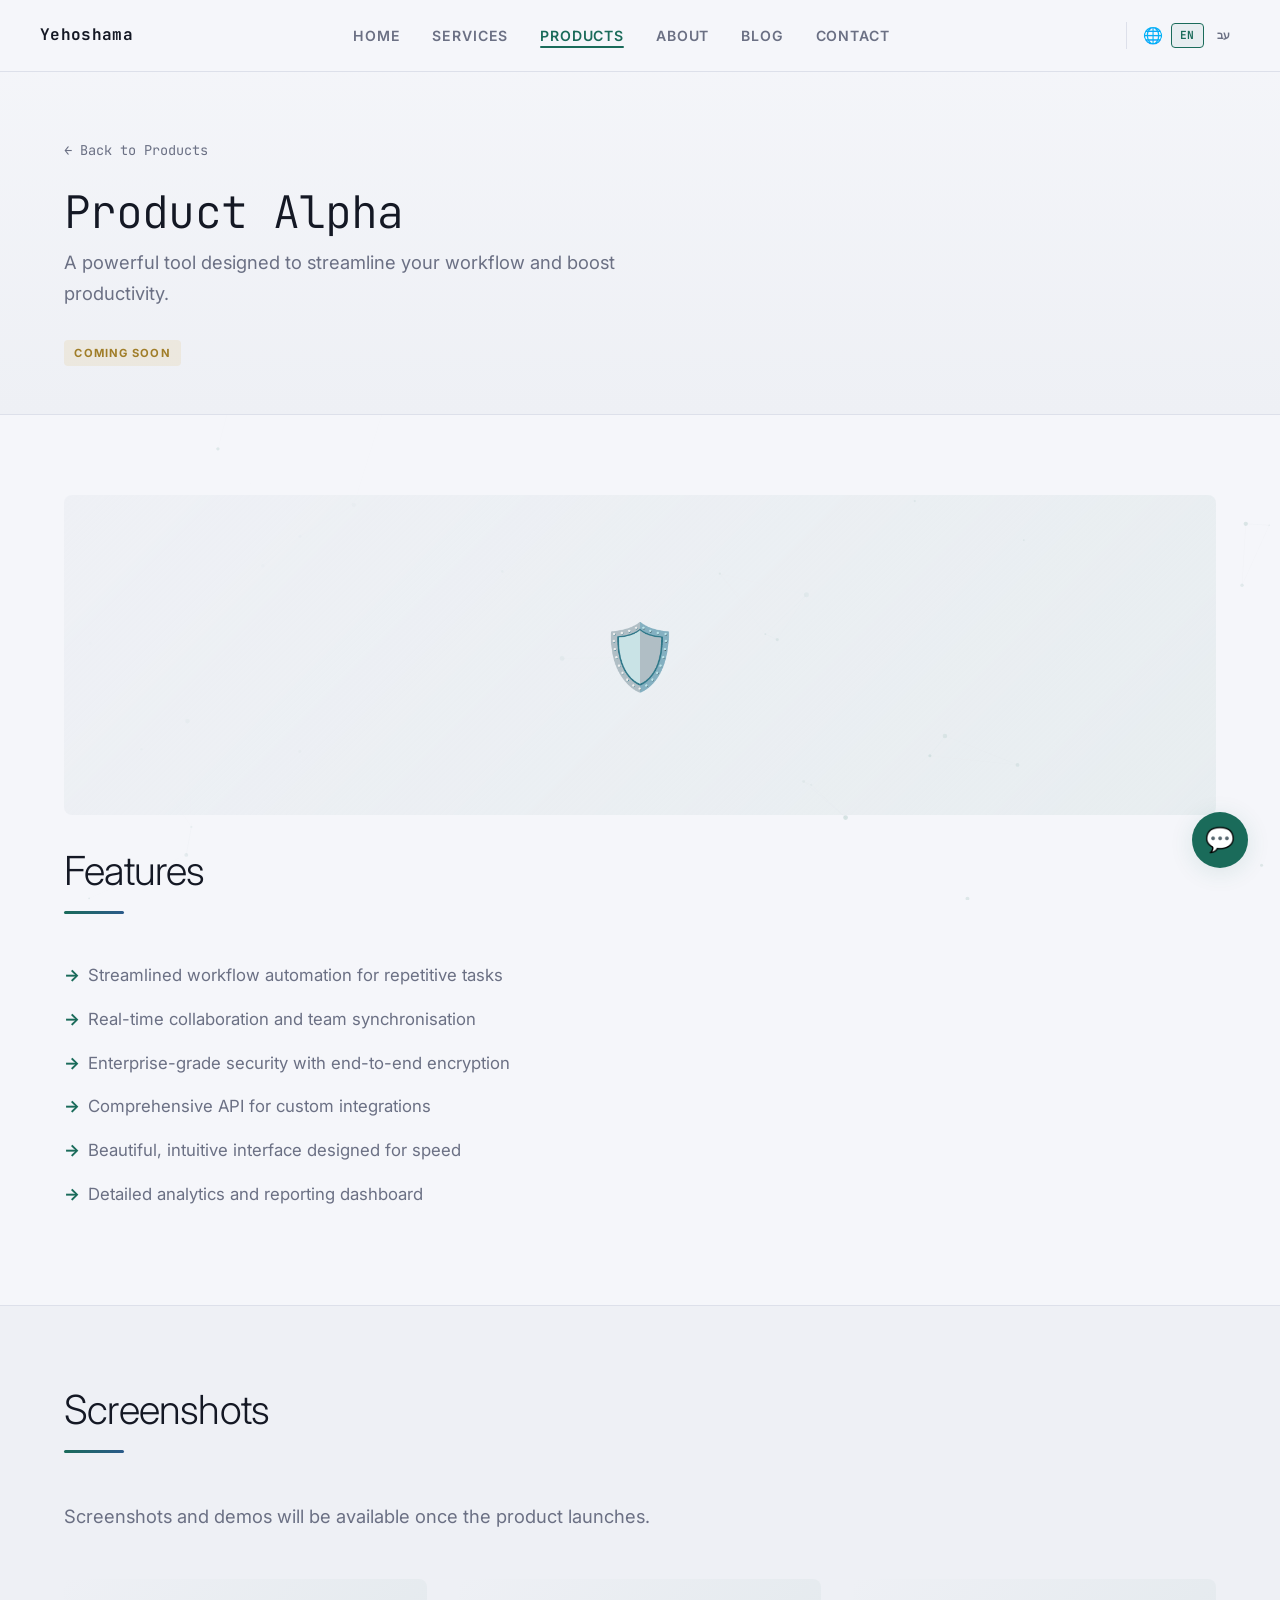
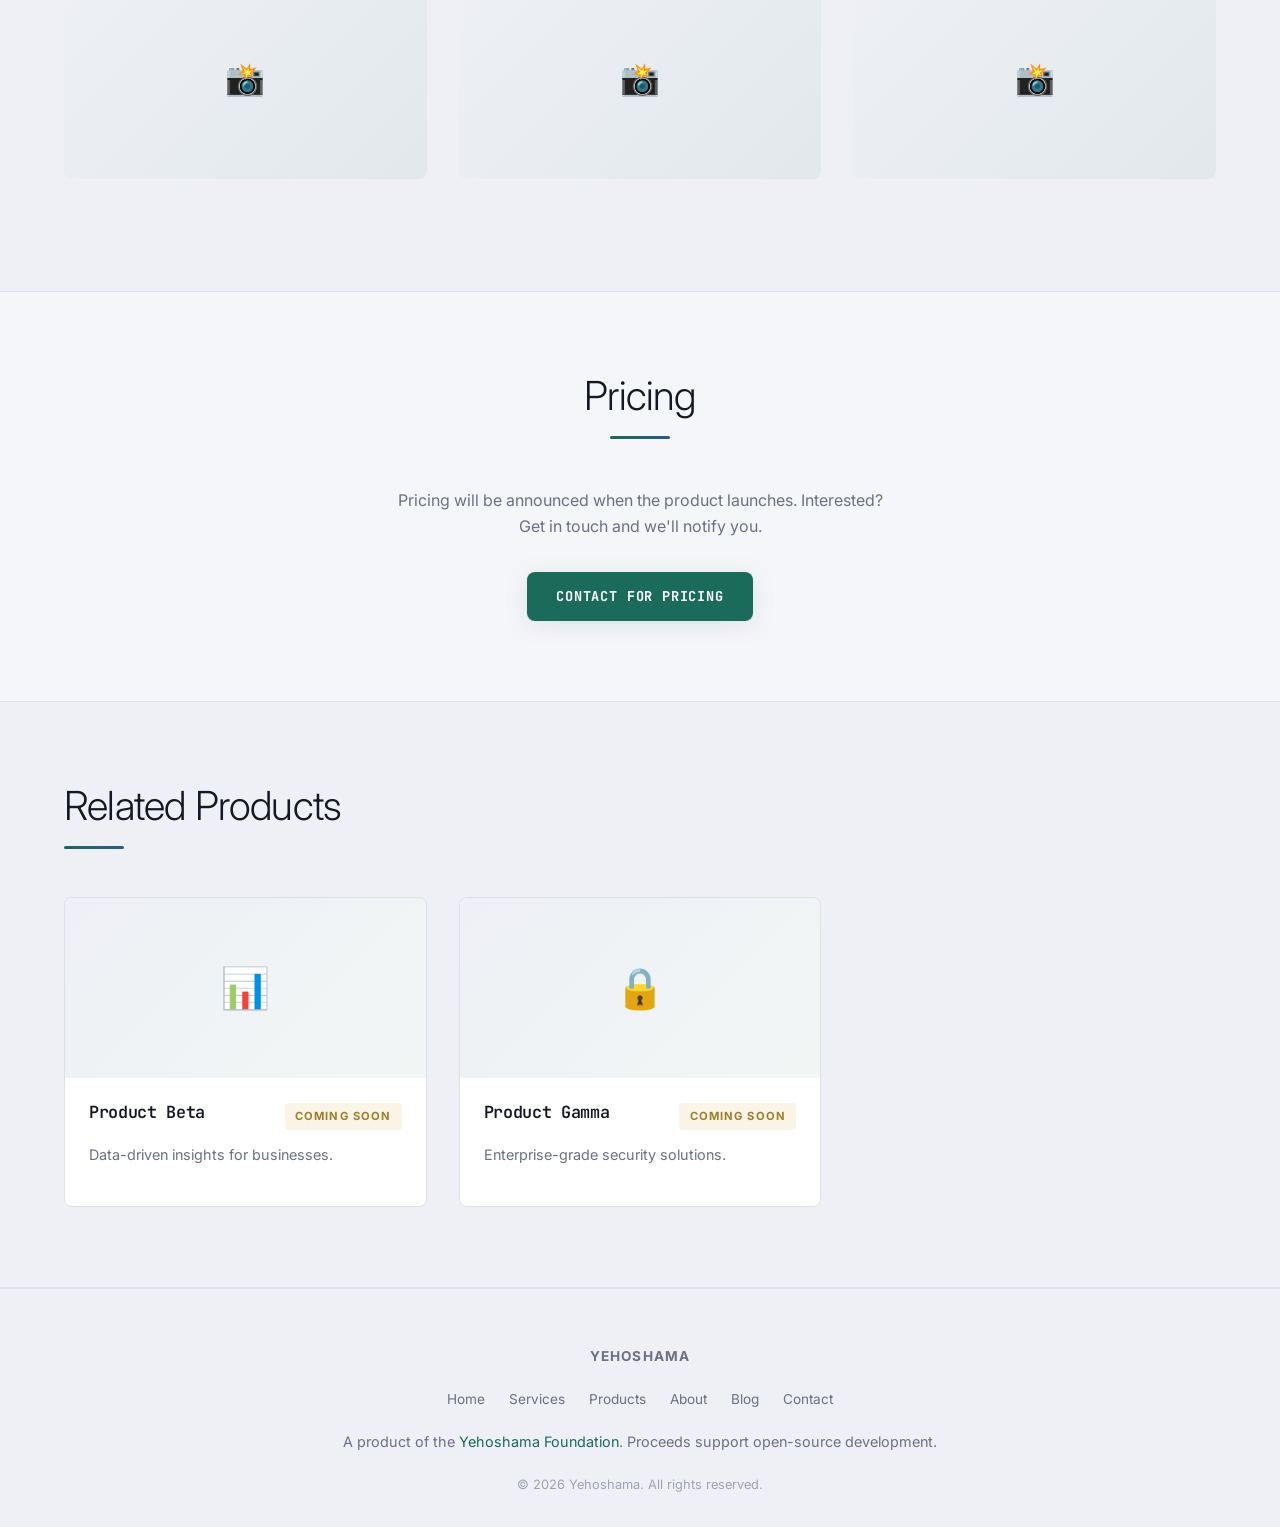
==== products/product-alpha/index.html @ ffb7487f "feat: Implement the initial structure, content, and styling for the Yehoshama.com website." ====
<!DOCTYPE html>
<html lang="en">

<head>
    <meta charset="UTF-8">
    <meta name="viewport" content="width=device-width, initial-scale=1.0">
    <title>Product Alpha — Yehoshama</title>
    <meta name="description"
        content="Product Alpha — A powerful tool designed to streamline your workflow and boost productivity. Built by Yehoshama.">
    <link rel="icon" type="image/png" href="../../assets/images/favicon.png">
    <link rel="preconnect" href="https://fonts.googleapis.com">
    <link rel="preconnect" href="https://fonts.gstatic.com" crossorigin>
    <link
        href="https://fonts.googleapis.com/css2?family=Inter:wght@300;400;600&family=JetBrains+Mono:wght@400;700&display=swap"
        rel="stylesheet">
    <link rel="stylesheet" href="../../css/style.css">
</head>

<body>
    <canvas id="particle-canvas"></canvas>
    <header class="site-header">
        <div class="container header-inner">
            <a href="../../index.html" class="logo-link"><span class="logo-text">Yehoshama</span></a>
            <nav class="site-nav" id="site-nav">
                <ul>
                    <li><a href="../../index.html">Home</a></li>
                    <li><a href="../../services.html">Services</a></li>
                    <li><a href="../../products.html" class="active">Products</a></li>
                    <li><a href="../../about.html">About</a></li>
                    <li><a href="../../blog.html">Blog</a></li>
                    <li><a href="../../contact.html">Contact</a></li>
                </ul>
            </nav>
            <button class="hamburger" id="hamburger-toggle" aria-label="Toggle navigation">
                <span></span><span></span><span></span>
            </button>
            <div class="lang-switcher">
                <span class="lang-globe">🌐</span>
                <button class="lang-btn active" data-lang="en">EN</button>
                <button class="lang-btn" data-lang="he">עב</button>
            </div>
        </div>
    </header>
    <div class="nav-overlay" id="nav-overlay"></div>

    <main>
        <section class="subpage-hero">
            <div class="container">
                <a href="../../products.html" class="back-link">← Back to Products</a>
                <h1>Product Alpha</h1>
                <p class="subpage-subtitle">A powerful tool designed to streamline your workflow and boost productivity.
                </p>
                <span class="badge coming-soon" style="margin-top:1rem;display:inline-block;">Coming Soon</span>
            </div>
        </section>

        <section class="content-section">
            <div class="container section-inner">
                <div class="product-hero-image reveal">🛡️</div>
                <div class="section-header reveal">
                    <h2>Features</h2>
                    <div class="accent-line"></div>
                </div>
                <ul class="features-list reveal">
                    <li>Streamlined workflow automation for repetitive tasks</li>
                    <li>Real-time collaboration and team synchronisation</li>
                    <li>Enterprise-grade security with end-to-end encryption</li>
                    <li>Comprehensive API for custom integrations</li>
                    <li>Beautiful, intuitive interface designed for speed</li>
                    <li>Detailed analytics and reporting dashboard</li>
                </ul>
            </div>
        </section>

        <section class="content-section alternate-bg">
            <div class="container section-inner">
                <div class="section-header reveal">
                    <h2>Screenshots</h2>
                    <div class="accent-line"></div>
                </div>
                <p class="section-intro reveal">Screenshots and demos will be available once the product launches.</p>
                <div class="grid reveal">
                    <div class="product-hero-image" style="height:200px;font-size:2rem;">📸</div>
                    <div class="product-hero-image" style="height:200px;font-size:2rem;">📸</div>
                    <div class="product-hero-image" style="height:200px;font-size:2rem;">📸</div>
                </div>
            </div>
        </section>

        <section class="content-section">
            <div class="container section-inner text-center">
                <div class="section-header reveal" style="text-align:center;">
                    <h2>Pricing</h2>
                    <div class="accent-line" style="margin:0 auto;"></div>
                </div>
                <p class="reveal" style="color:var(--text-secondary);max-width:500px;margin:0 auto 2rem;">Pricing will
                    be announced when the product launches. Interested? Get in touch and we'll notify you.</p>
                <a href="../../contact.html" class="btn btn-primary reveal">Contact for Pricing</a>
            </div>
        </section>

        <section class="content-section alternate-bg">
            <div class="container section-inner">
                <div class="section-header reveal">
                    <h2>Related Products</h2>
                    <div class="accent-line"></div>
                </div>
                <div class="product-grid">
                    <a href="../product-beta/index.html" class="product-card reveal">
                        <div class="product-card-image">📊</div>
                        <div class="product-card-body">
                            <div class="product-card-footer" style="margin-bottom:0.75rem;">
                                <h3>Product Beta</h3><span class="badge coming-soon">Coming Soon</span>
                            </div>
                            <p class="tagline">Data-driven insights for businesses.</p>
                        </div>
                    </a>
                    <a href="../product-gamma/index.html" class="product-card reveal">
                        <div class="product-card-image">🔒</div>
                        <div class="product-card-body">
                            <div class="product-card-footer" style="margin-bottom:0.75rem;">
                                <h3>Product Gamma</h3><span class="badge coming-soon">Coming Soon</span>
                            </div>
                            <p class="tagline">Enterprise-grade security solutions.</p>
                        </div>
                    </a>
                </div>
            </div>
        </section>
    </main>

    <footer class="site-footer">
        <div class="container footer-inner">
            <div class="footer-brand"><span>Yehoshama</span></div>
            <nav class="footer-nav">
                <a href="../../index.html">Home</a><a href="../../services.html">Services</a>
                <a href="../../products.html">Products</a><a href="../../about.html">About</a>
                <a href="../../blog.html">Blog</a><a href="../../contact.html">Contact</a>
            </nav>
            <div class="foundation-link">A product of the <a href="https://www.yehoshama.foundation"
                    target="_blank">Yehoshama Foundation</a>. Proceeds support open-source development.</div>
            <div class="footer-copy">&copy; <span id="year"></span> Yehoshama. All rights reserved.</div>
        </div>
    </footer>

    <button id="chatbot-toggle" class="chatbot-fab" aria-label="Chat with us">💬</button>
    <div id="chatbot-container" class="chatbot-widget"></div>
    <script src="../../js/main.js"></script>
</body>

</html>
---- css/style.css ----
/* 
  ================================================
  Yehoshama.com — Commercial Website
  Theme: Light, Minimalist, Trust-Driven, Professional
  Sibling of the Yehoshama Foundation site
  ================================================
*/

/* ── Design Tokens ── */
:root {
  /* Backgrounds — warm, eye-friendly light palette */
  --bg-primary: #f5f6fa;
  --bg-secondary: #eef0f5;
  --bg-surface: #ffffff;

  /* Text */
  --text-primary: #2c3040;
  --text-secondary: #6b7084;
  --text-heading: #141824;

  /* Accent — Trust & Growth */
  --accent-primary: #1a6b5a;
  --accent-hover: #23927a;
  --accent-glow: rgba(26, 107, 90, 0.12);
  --accent-subtle: rgba(26, 107, 90, 0.06);

  /* Secondary Accent — Authority */
  --navy: #1e3a5f;
  --navy-light: #2b5a8a;

  /* Functional */
  --success: #4a9a6b;
  --warning: #d4a03c;
  --error: #c0392b;
  --border-color: #dde0ea;
  --border-hover: #2b5a8a;

  /* Typography */
  --font-sans: 'Inter', -apple-system, BlinkMacSystemFont, "Segoe UI", Roboto, Helvetica, Arial, sans-serif;
  --font-mono: 'JetBrains Mono', 'Fira Code', 'Courier New', Courier, monospace;

  /* Layout */
  --nav-height: 72px;
  --max-width: 1200px;
  --radius: 8px;

  /* Shadows */
  --shadow-sm: 0 1px 3px rgba(20, 24, 36, 0.06);
  --shadow-md: 0 4px 16px rgba(20, 24, 36, 0.08);
  --shadow-lg: 0 8px 32px rgba(20, 24, 36, 0.1);
  --shadow-glow: 0 4px 24px var(--accent-glow);
}

/* ── Reset ── */
*,
*::before,
*::after {
  box-sizing: border-box;
  margin: 0;
  padding: 0;
}

html {
  scroll-behavior: smooth;
  font-size: 16px;
}

body {
  background-color: var(--bg-primary);
  color: var(--text-primary);
  font-family: var(--font-sans);
  line-height: 1.65;
  -webkit-font-smoothing: antialiased;
  -moz-osx-font-smoothing: grayscale;
}

/* ── Typography ── */
h1,
h2,
h3,
h4,
h5,
h6 {
  color: var(--text-heading);
  line-height: 1.2;
  margin-bottom: 0.5em;
  letter-spacing: -0.02em;
}

h1 {
  font-weight: 300;
  font-size: 3.5rem;
}

h2 {
  font-weight: 300;
  font-size: 2.5rem;
}

h3 {
  font-weight: 600;
  font-size: 1.25rem;
}

h4 {
  font-weight: 600;
  font-size: 1.1rem;
}

a {
  color: var(--accent-primary);
  text-decoration: none;
  transition: color 0.25s ease;
}

a:hover {
  color: var(--accent-hover);
}

p {
  margin-bottom: 1rem;
}

/* ── Layout ── */
.container {
  width: 90%;
  max-width: var(--max-width);
  margin: 0 auto;
}

.section-inner {
  padding: 5rem 0;
}

.content-section {
  border-bottom: 1px solid var(--border-color);
}

.alternate-bg {
  background-color: var(--bg-secondary);
}

.text-center {
  text-align: center;
}

.center-block {
  margin: 0 auto;
  max-width: 800px;
}

/* ── Header & Navigation ── */
.site-header {
  position: fixed;
  top: 0;
  width: 100%;
  height: var(--nav-height);
  background: rgba(245, 246, 250, 0.88);
  backdrop-filter: blur(12px);
  -webkit-backdrop-filter: blur(12px);
  border-bottom: 1px solid var(--border-color);
  z-index: 1000;
  display: flex;
  align-items: center;
}

.header-inner {
  display: flex;
  justify-content: space-between;
  align-items: center;
  width: 100%;
}

.logo {
  display: flex;
  align-items: center;
  gap: 0.75rem;
}

.logo-link {
  display: flex;
  align-items: center;
  gap: 0.75rem;
  color: var(--text-heading);
}

.logo-link:hover {
  color: var(--text-heading);
}

.site-logo {
  height: 30px;
  width: auto;
  display: block;
  object-fit: contain;
}

.logo-text {
  font-family: var(--font-mono);
  font-size: 1rem;
  font-weight: 700;
  letter-spacing: 0.02em;
  color: var(--text-heading);
}

/* Nav Links */
.site-nav>ul {
  list-style: none;
  display: flex;
  gap: 2rem;
  align-items: center;
}

.site-nav a {
  font-size: 0.88rem;
  text-transform: uppercase;
  letter-spacing: 0.06em;
  color: var(--text-secondary);
  font-weight: 600;
  transition: color 0.25s ease;
  position: relative;
}

.site-nav a:hover,
.site-nav a.active {
  color: var(--accent-primary);
}

/* Active page underline */
.site-nav a.active::after {
  content: '';
  position: absolute;
  bottom: -4px;
  left: 0;
  width: 100%;
  height: 2px;
  background: var(--accent-primary);
  border-radius: 1px;
}

/* Hamburger Menu */
.hamburger {
  display: none;
  flex-direction: column;
  justify-content: center;
  gap: 5px;
  width: 28px;
  height: 28px;
  cursor: pointer;
  border: none;
  background: none;
  padding: 0;
  z-index: 1002;
}

.hamburger span {
  display: block;
  width: 100%;
  height: 2px;
  background: var(--text-heading);
  border-radius: 1px;
  transition: transform 0.3s ease, opacity 0.3s ease;
}

.hamburger.is-active span:nth-child(1) {
  transform: translateY(7px) rotate(45deg);
}

.hamburger.is-active span:nth-child(2) {
  opacity: 0;
}

.hamburger.is-active span:nth-child(3) {
  transform: translateY(-7px) rotate(-45deg);
}

/* ── Hero Section ── */
.hero-section {
  min-height: 92vh;
  display: flex;
  align-items: center;
  padding-top: var(--nav-height);
  position: relative;
  overflow: hidden;
  background: linear-gradient(165deg, var(--bg-primary) 0%, var(--bg-secondary) 40%, rgba(26, 107, 90, 0.04) 100%);
}

/* Decorative gradient orb */
.hero-section::before {
  content: '';
  position: absolute;
  top: -20%;
  right: -10%;
  width: 600px;
  height: 600px;
  border-radius: 50%;
  background: radial-gradient(circle, rgba(26, 107, 90, 0.06) 0%, transparent 70%);
  pointer-events: none;
}

.hero-content {
  display: flex;
  flex-direction: column;
  align-items: flex-start;
  gap: 2rem;
  width: 100%;
  max-width: 700px;
}

.hero-slogan {
  font-size: 4rem;
  font-weight: 300;
  letter-spacing: -0.03em;
  line-height: 1.1;
  color: var(--text-heading);
}

.hero-sub {
  font-size: 1.25rem;
  color: var(--text-secondary);
  line-height: 1.6;
  max-width: 560px;
}

.hero-ctas {
  display: flex;
  gap: 1rem;
  margin-top: 1rem;
}

/* ── Section Headers ── */
.section-header {
  margin-bottom: 3rem;
}

.section-header h2 {
  font-size: 2.5rem;
  margin-bottom: 1rem;
}

.accent-line {
  width: 60px;
  height: 3px;
  background: linear-gradient(90deg, var(--accent-primary), var(--navy-light));
  border-radius: 2px;
}

.section-intro {
  font-size: 1.15rem;
  color: var(--text-secondary);
  margin-bottom: 3rem;
  max-width: 700px;
}

/* ── Prose ── */
.prose p {
  font-size: 1.1rem;
  margin-bottom: 1.5rem;
  color: var(--text-secondary);
}

.prose .lead {
  font-size: 1.4rem;
  color: var(--text-primary);
  font-weight: 300;
  line-height: 1.6;
}

/* ── Grid ── */
.grid {
  display: grid;
  grid-template-columns: repeat(auto-fill, minmax(300px, 1fr));
  gap: 2rem;
}

.split-grid {
  display: grid;
  grid-template-columns: 1fr 1fr;
  gap: 4rem;
}

/* ── Cards ── */
.card {
  background: var(--bg-surface);
  border: 1px solid var(--border-color);
  padding: 2rem;
  border-radius: var(--radius);
  transition: transform 0.25s ease, box-shadow 0.25s ease, border-color 0.25s ease;
  position: relative;
}

.card:hover {
  transform: translateY(-3px);
  box-shadow: var(--shadow-md);
  border-color: var(--accent-primary);
}

.card-header {
  display: flex;
  justify-content: space-between;
  align-items: center;
  margin-bottom: 1rem;
}

.card-header h3 {
  font-family: var(--font-mono);
  font-size: 1.1rem;
  margin-bottom: 0;
  color: var(--text-heading);
}

.card p {
  color: var(--text-secondary);
  font-size: 0.95rem;
  line-height: 1.6;
}

.card-icon {
  width: 48px;
  height: 48px;
  border-radius: var(--radius);
  background: var(--accent-subtle);
  display: flex;
  align-items: center;
  justify-content: center;
  font-size: 1.4rem;
  margin-bottom: 1.2rem;
}

a.card-link {
  display: block;
  text-decoration: none;
  color: inherit;
  cursor: pointer;
}

a.card-link:hover {
  color: inherit;
}

/* ── Badges ── */
.badge {
  font-size: 0.7rem;
  text-transform: uppercase;
  letter-spacing: 0.1em;
  padding: 0.25rem 0.65rem;
  border-radius: 4px;
  font-weight: 700;
  white-space: nowrap;
}

.badge.available {
  background: rgba(74, 154, 107, 0.12);
  color: #2d7a4f;
}

.badge.coming-soon {
  background: rgba(212, 160, 60, 0.12);
  color: #a07d28;
}

.badge.new {
  background: rgba(26, 107, 90, 0.12);
  color: var(--accent-primary);
}

/* ── Buttons ── */
.btn {
  display: inline-flex;
  align-items: center;
  justify-content: center;
  gap: 0.5rem;
  padding: 0.85rem 1.8rem;
  font-family: var(--font-mono);
  font-size: 0.85rem;
  font-weight: 700;
  text-transform: uppercase;
  letter-spacing: 0.06em;
  border-radius: var(--radius);
  border: none;
  cursor: pointer;
  transition: all 0.25s ease;
  text-decoration: none;
}

.btn-primary {
  background: var(--accent-primary);
  color: #ffffff;
  box-shadow: var(--shadow-glow);
}

.btn-primary:hover {
  background: var(--accent-hover);
  color: #ffffff;
  transform: translateY(-1px);
  box-shadow: 0 6px 28px var(--accent-glow);
}

.btn-outline {
  border: 1.5px solid var(--border-color);
  background: transparent;
  color: var(--text-primary);
}

.btn-outline:hover {
  border-color: var(--accent-primary);
  color: var(--accent-primary);
  background: var(--accent-subtle);
}

/* ── Timeline ── */
.timeline {
  position: relative;
  padding-left: 2.5rem;
}

.timeline::before {
  content: '';
  position: absolute;
  top: 0;
  bottom: 0;
  left: 7px;
  width: 2px;
  background: linear-gradient(180deg, var(--accent-primary), var(--border-color));
}

.timeline-item {
  position: relative;
  margin-bottom: 2.5rem;
}

.timeline-item:last-child {
  margin-bottom: 0;
}

.timeline-marker {
  position: absolute;
  left: -2.5rem;
  top: 4px;
  width: 14px;
  height: 14px;
  border-radius: 50%;
  background: var(--accent-primary);
  box-shadow: 0 0 0 4px var(--bg-primary);
  transition: box-shadow 0.3s ease;
}

.timeline-marker.empty {
  background: var(--bg-primary);
  border: 2px solid var(--text-secondary);
}

.timeline-content h3 {
  font-size: 1.15rem;
  margin-bottom: 0.4rem;
}

.timeline-content p {
  color: var(--text-secondary);
  font-size: 0.95rem;
}

/* ── CTA Banner ── */
.cta-banner {
  background: linear-gradient(135deg, var(--navy) 0%, var(--accent-primary) 100%);
  padding: 4rem 0;
  text-align: center;
}

.cta-banner h2 {
  color: #ffffff;
  font-size: 2.2rem;
  margin-bottom: 0.75rem;
}

.cta-banner p {
  color: rgba(255, 255, 255, 0.8);
  font-size: 1.1rem;
  margin-bottom: 2rem;
}

.cta-banner .btn-primary {
  background: #ffffff;
  color: var(--navy);
  box-shadow: 0 4px 16px rgba(0, 0, 0, 0.15);
}

.cta-banner .btn-primary:hover {
  background: #f0f0f0;
  color: var(--accent-primary);
}

/* ── Trust Signals ── */
.metrics-row {
  display: flex;
  justify-content: center;
  gap: 4rem;
  margin: 3rem 0;
  flex-wrap: wrap;
}

.metric {
  text-align: center;
}

.metric-value {
  font-family: var(--font-mono);
  font-size: 2.5rem;
  font-weight: 700;
  color: var(--accent-primary);
  display: block;
}

.metric-label {
  font-size: 0.85rem;
  color: var(--text-secondary);
  text-transform: uppercase;
  letter-spacing: 0.08em;
  margin-top: 0.3rem;
}

/* ── Service Cards ── */
.service-card .card-icon {
  width: 52px;
  height: 52px;
  border-radius: 12px;
  background: linear-gradient(135deg, var(--accent-subtle), rgba(30, 58, 95, 0.06));
}

.service-card .learn-more {
  display: inline-flex;
  align-items: center;
  gap: 0.4rem;
  font-family: var(--font-mono);
  font-size: 0.8rem;
  font-weight: 700;
  text-transform: uppercase;
  letter-spacing: 0.05em;
  color: var(--accent-primary);
  margin-top: 1rem;
  transition: gap 0.2s ease;
}

.service-card:hover .learn-more {
  gap: 0.7rem;
}

/* ── Product Grid ── */
.product-grid {
  display: grid;
  grid-template-columns: repeat(auto-fill, minmax(280px, 1fr));
  gap: 2rem;
}

.product-card {
  background: var(--bg-surface);
  border: 1px solid var(--border-color);
  border-radius: var(--radius);
  overflow: hidden;
  transition: transform 0.25s ease, box-shadow 0.25s ease;
}

.product-card:hover {
  transform: translateY(-3px);
  box-shadow: var(--shadow-md);
}

.product-card-image {
  width: 100%;
  height: 180px;
  background: linear-gradient(135deg, var(--bg-secondary) 0%, var(--accent-subtle) 100%);
  display: flex;
  align-items: center;
  justify-content: center;
  color: var(--text-secondary);
  font-size: 2.5rem;
}

.product-card-body {
  padding: 1.5rem;
}

.product-card-body h3 {
  font-family: var(--font-mono);
  font-size: 1.05rem;
  margin-bottom: 0.5rem;
}

.product-card-body .tagline {
  color: var(--text-secondary);
  font-size: 0.9rem;
  margin-bottom: 1rem;
}

.product-card-footer {
  display: flex;
  justify-content: space-between;
  align-items: center;
}

.price-tag {
  font-family: var(--font-mono);
  font-size: 1.2rem;
  color: var(--text-heading);
  font-weight: 700;
}

.price-period {
  font-size: 0.85rem;
  color: var(--text-secondary);
  font-weight: 400;
}

/* ── Team Cards ── */
.team-grid {
  display: grid;
  grid-template-columns: repeat(auto-fill, minmax(240px, 1fr));
  gap: 2rem;
}

.team-card {
  background: var(--bg-surface);
  border: 1px solid var(--border-color);
  border-radius: var(--radius);
  padding: 2rem;
  text-align: center;
  transition: box-shadow 0.25s ease;
}

.team-card:hover {
  box-shadow: var(--shadow-md);
}

.team-avatar {
  width: 80px;
  height: 80px;
  border-radius: 50%;
  background: linear-gradient(135deg, var(--accent-subtle), rgba(30, 58, 95, 0.08));
  margin: 0 auto 1.2rem;
  display: flex;
  align-items: center;
  justify-content: center;
  font-size: 2rem;
  color: var(--accent-primary);
}

.team-card h4 {
  margin-bottom: 0.2rem;
}

.team-card .role {
  font-size: 0.85rem;
  color: var(--accent-primary);
  font-weight: 600;
  text-transform: uppercase;
  letter-spacing: 0.05em;
  margin-bottom: 0.8rem;
}

.team-card .bio {
  font-size: 0.9rem;
  color: var(--text-secondary);
}

/* ── Contact Form ── */
.contact-form {
  background: var(--bg-surface);
  border: 1px solid var(--border-color);
  border-radius: var(--radius);
  padding: 2.5rem;
  max-width: 640px;
}

.form-group {
  margin-bottom: 1.5rem;
}

.form-group label {
  display: block;
  font-size: 0.85rem;
  font-weight: 600;
  color: var(--text-heading);
  margin-bottom: 0.5rem;
  text-transform: uppercase;
  letter-spacing: 0.04em;
}

.form-group input,
.form-group textarea,
.form-group select {
  width: 100%;
  padding: 0.85rem 1rem;
  background: var(--bg-primary);
  border: 1.5px solid var(--border-color);
  border-radius: var(--radius);
  font-family: var(--font-sans);
  font-size: 0.95rem;
  color: var(--text-primary);
  transition: border-color 0.25s ease, box-shadow 0.25s ease;
  outline: none;
}

.form-group input:focus,
.form-group textarea:focus,
.form-group select:focus {
  border-color: var(--accent-primary);
  box-shadow: 0 0 0 3px var(--accent-glow);
}

.form-group textarea {
  min-height: 140px;
  resize: vertical;
}

/* ── Values Section ── */
.values-grid {
  display: grid;
  grid-template-columns: repeat(auto-fill, minmax(240px, 1fr));
  gap: 1.5rem;
}

.value-item {
  padding: 1.5rem;
  border-left: 3px solid var(--accent-primary);
  background: var(--bg-surface);
  border-radius: 0 var(--radius) var(--radius) 0;
}

.value-item h4 {
  margin-bottom: 0.5rem;
}

.value-item p {
  color: var(--text-secondary);
  font-size: 0.9rem;
  margin: 0;
}

/* ── Foundation Link Callout ── */
.foundation-callout {
  background: linear-gradient(135deg, var(--accent-subtle), rgba(30, 58, 95, 0.04));
  border: 1px solid var(--border-color);
  border-radius: var(--radius);
  padding: 2rem;
  text-align: center;
  margin-top: 3rem;
}

.foundation-callout p {
  font-size: 1.05rem;
  color: var(--text-secondary);
  margin: 0;
}

.foundation-callout a {
  font-weight: 600;
}

/* ── Blog Layout ── */
.blog-layout {
  display: grid;
  grid-template-columns: 280px 1fr;
  gap: 3rem;
  align-items: start;
}

.blog-sidebar {
  background: var(--bg-surface);
  border: 1px solid var(--border-color);
  border-radius: var(--radius);
  padding: 1.5rem;
  position: sticky;
  top: calc(var(--nav-height) + 2rem);
}

.sidebar-title {
  font-family: var(--font-mono);
  font-size: 0.85rem;
  text-transform: uppercase;
  letter-spacing: 0.08em;
  color: var(--text-secondary);
  margin-bottom: 1rem;
  padding-bottom: 0.75rem;
  border-bottom: 1px solid var(--border-color);
}

.topic-tree {
  list-style: none;
  padding: 0;
}

.topic-node {
  margin-bottom: 0.25rem;
}

.topic-toggle {
  display: flex;
  align-items: center;
  gap: 0.5rem;
  width: 100%;
  padding: 0.5rem 0.25rem;
  background: none;
  border: none;
  cursor: pointer;
  font-family: var(--font-sans);
  font-size: 0.9rem;
  font-weight: 600;
  color: var(--text-heading);
  border-radius: 4px;
  transition: background 0.2s ease;
}

.topic-toggle:hover {
  background: var(--accent-subtle);
}

.toggle-icon {
  font-size: 0.7rem;
  color: var(--text-secondary);
  transition: transform 0.2s ease;
  width: 12px;
  flex-shrink: 0;
}

.topic-toggle:not(.is-open) .toggle-icon {
  transform: rotate(-90deg);
}

.topic-icon {
  font-size: 1rem;
}

.topic-children {
  list-style: none;
  padding: 0 0 0 1.75rem;
  max-height: 0;
  overflow: hidden;
  transition: max-height 0.3s ease;
}

.topic-children.is-expanded {
  max-height: 500px;
}

.post-link {
  display: flex;
  justify-content: space-between;
  align-items: center;
  padding: 0.4rem 0.5rem;
  border-radius: 4px;
  font-size: 0.85rem;
  color: var(--text-secondary);
  transition: background 0.2s ease, color 0.2s ease;
  text-decoration: none;
}

.post-link:hover {
  background: var(--accent-subtle);
  color: var(--accent-primary);
}

.post-title {
  flex: 1;
  overflow: hidden;
  text-overflow: ellipsis;
  white-space: nowrap;
}

.post-meta {
  font-size: 0.7rem;
  color: var(--text-secondary);
  opacity: 0.6;
  flex-shrink: 0;
  margin-left: 0.5rem;
}

.blog-feed {
  min-height: 40vh;
}

.blog-post-card {
  display: block;
  background: var(--bg-surface);
  border: 1px solid var(--border-color);
  border-radius: var(--radius);
  padding: 1.5rem 2rem;
  margin-bottom: 1.5rem;
  transition: border-color 0.25s ease, box-shadow 0.25s ease, transform 0.25s ease;
  text-decoration: none;
  color: inherit;
}

.blog-post-card:hover {
  border-color: var(--accent-primary);
  box-shadow: var(--shadow-sm);
  transform: translateY(-2px);
  color: inherit;
}

.blog-post-card h3 {
  font-size: 1.2rem;
  margin-bottom: 0.5rem;
  color: var(--text-heading);
}

.blog-post-card p {
  color: var(--text-secondary);
  font-size: 0.95rem;
  margin-bottom: 0;
}

.blog-post-meta {
  display: flex;
  align-items: center;
  gap: 1rem;
  margin-bottom: 0.75rem;
}

.blog-post-date {
  font-size: 0.8rem;
  color: var(--text-secondary);
}

/* ── Language Switcher ── */
.lang-switcher {
  display: flex;
  align-items: center;
  gap: 0.25rem;
  margin-left: 1rem;
  padding-left: 1rem;
  border-left: 1px solid var(--border-color);
}

.lang-globe {
  font-size: 1rem;
  margin-right: 0.25rem;
  color: var(--text-secondary);
}

.lang-btn {
  padding: 0.3rem 0.5rem;
  font-family: var(--font-mono);
  font-size: 0.7rem;
  font-weight: 700;
  text-transform: uppercase;
  letter-spacing: 0.05em;
  background: none;
  border: 1.5px solid transparent;
  border-radius: 4px;
  color: var(--text-secondary);
  cursor: pointer;
  transition: all 0.2s ease;
}

.lang-btn:hover {
  color: var(--accent-primary);
  border-color: var(--accent-primary);
}

.lang-btn.active {
  color: var(--accent-primary);
  border-color: var(--accent-primary);
  background: var(--accent-subtle);
}

/* ── Particle Canvas ── */
#particle-canvas {
  position: fixed;
  top: 0;
  left: 0;
  width: 100%;
  height: 100%;
  pointer-events: none;
  z-index: 0;
  opacity: 0.5;
}

/* Ensure content stays above particles */
.site-header {
  z-index: 1000;
}

main {
  position: relative;
  z-index: 1;
}

.site-footer {
  position: relative;
  z-index: 1;
}

.chatbot-fab {
  z-index: 9998;
}

.chatbot-widget {
  z-index: 9999;
}

/* ── Footer ── */
.site-footer {
  border-top: 1px solid var(--border-color);
  padding: 3.5rem 0 2rem;
  background: var(--bg-secondary);
}

.footer-inner {
  display: flex;
  flex-direction: column;
  align-items: center;
  gap: 1.25rem;
  text-align: center;
}

.footer-brand {
  display: flex;
  align-items: center;
  gap: 0.75rem;
  font-weight: 700;
  text-transform: uppercase;
  letter-spacing: 0.08em;
  font-size: 0.85rem;
  color: var(--text-secondary);
}

.footer-nav {
  display: flex;
  gap: 1.5rem;
  flex-wrap: wrap;
  justify-content: center;
}

.footer-nav a {
  font-size: 0.85rem;
  color: var(--text-secondary);
  transition: color 0.25s ease;
}

.footer-nav a:hover {
  color: var(--accent-primary);
}

.foundation-link {
  font-size: 0.9rem;
  color: var(--text-secondary);
}

.footer-copy {
  font-size: 0.8rem;
  color: var(--text-secondary);
  opacity: 0.6;
}

/* ── Chatbot FAB ── */
.chatbot-fab {
  position: fixed;
  bottom: 2rem;
  right: 2rem;
  width: 56px;
  height: 56px;
  border-radius: 50%;
  background: var(--accent-primary);
  color: #fff;
  border: none;
  font-size: 1.5rem;
  cursor: pointer;
  box-shadow: var(--shadow-glow);
  transition: transform 0.25s ease, box-shadow 0.25s ease;
  z-index: 9998;
  display: flex;
  align-items: center;
  justify-content: center;
}

.chatbot-fab:hover {
  transform: scale(1.1);
  box-shadow: 0 6px 30px var(--accent-glow);
}

.chatbot-widget {
  position: fixed;
  bottom: 5.5rem;
  right: 2rem;
  width: 380px;
  height: 520px;
  background: var(--bg-surface);
  border: 1px solid var(--border-color);
  border-radius: var(--radius);
  z-index: 9999;
  overflow: hidden;
  box-shadow: var(--shadow-lg);
  display: none;
}

.chatbot-widget.is-open {
  display: block;
  animation: slideUp 0.3s ease;
}

@keyframes slideUp {
  from {
    opacity: 0;
    transform: translateY(16px);
  }

  to {
    opacity: 1;
    transform: translateY(0);
  }
}

/* ── E-Commerce Ready ── */
.btn-buy {
  background: var(--accent-primary);
  color: #fff;
  padding: 0.75rem 1.5rem;
  font-family: var(--font-mono);
  font-weight: 700;
  font-size: 0.85rem;
  text-transform: uppercase;
  border: none;
  border-radius: var(--radius);
  cursor: pointer;
  transition: background 0.25s ease;
}

.btn-buy:hover {
  background: var(--accent-hover);
}

.cart-badge {
  position: absolute;
  top: -4px;
  right: -4px;
  width: 18px;
  height: 18px;
  border-radius: 50%;
  background: var(--error);
  color: #fff;
  font-size: 0.65rem;
  font-weight: 700;
  display: flex;
  align-items: center;
  justify-content: center;
}

/* ── Sub-page Hero ── */
.subpage-hero {
  padding-top: calc(var(--nav-height) + 4rem);
  padding-bottom: 3rem;
  border-bottom: 1px solid var(--border-color);
  background: linear-gradient(180deg, var(--bg-primary) 0%, var(--bg-secondary) 100%);
}

.subpage-hero h1 {
  font-family: var(--font-mono);
  font-size: 2.8rem;
  margin-bottom: 0.5rem;
}

.subpage-subtitle {
  font-size: 1.15rem;
  color: var(--text-secondary);
  max-width: 600px;
}

.back-link {
  display: inline-block;
  font-family: var(--font-mono);
  font-size: 0.85rem;
  color: var(--text-secondary);
  margin-bottom: 1.5rem;
  transition: color 0.2s ease;
}

.back-link:hover {
  color: var(--accent-primary);
}

/* ── Product Detail Page ── */
.product-hero-image {
  width: 100%;
  height: 320px;
  background: linear-gradient(135deg, var(--bg-secondary), var(--accent-subtle));
  border-radius: var(--radius);
  display: flex;
  align-items: center;
  justify-content: center;
  font-size: 4rem;
  color: var(--text-secondary);
  margin-bottom: 2rem;
}

.features-list {
  list-style: none;
  padding: 0;
}

.features-list li {
  position: relative;
  padding-left: 1.5rem;
  margin-bottom: 1rem;
  color: var(--text-secondary);
  font-size: 1.05rem;
}

.features-list li::before {
  content: '→';
  position: absolute;
  left: 0;
  color: var(--accent-primary);
  font-weight: 700;
}

/* ── RTL Support (future) ── */
html[dir="rtl"] {
  direction: rtl;
  text-align: right;
}

html[dir="rtl"] .accent-line {
  margin-left: auto;
  margin-right: 0;
}

html[dir="rtl"] .timeline {
  padding-left: 0;
  padding-right: 2.5rem;
}

html[dir="rtl"] .timeline::before {
  left: auto;
  right: 7px;
}

html[dir="rtl"] .timeline-marker {
  left: auto;
  right: -2.5rem;
}

html[dir="rtl"] .value-item {
  border-left: none;
  border-right: 3px solid var(--accent-primary);
  border-radius: var(--radius) 0 0 var(--radius);
}

html[dir="rtl"] .lang-switcher {
  margin-left: 0;
  margin-right: 1rem;
  padding-left: 0;
  padding-right: 1rem;
  border-left: none;
  border-right: 1px solid var(--border-color);
}

/* ── Scroll Reveal Animation ── */
.reveal {
  opacity: 0;
  transform: translateY(24px);
  transition: opacity 0.7s ease, transform 0.7s ease;
}

.reveal.is-visible {
  opacity: 1;
  transform: translateY(0);
}

/* ── Responsive ── */
@media (max-width: 768px) {
  h1 {
    font-size: 2.4rem;
  }

  h2 {
    font-size: 2rem;
  }

  .hero-slogan {
    font-size: 2.6rem;
  }

  .hero-section {
    min-height: 80vh;
  }

  .hero-ctas {
    flex-direction: column;
    width: 100%;
  }

  .hero-ctas .btn {
    width: 100%;
    text-align: center;
  }

  .split-grid {
    grid-template-columns: 1fr;
    gap: 3rem;
  }

  .grid {
    grid-template-columns: 1fr;
  }

  .metrics-row {
    gap: 2rem;
  }

  .section-inner {
    padding: 3.5rem 0;
  }

  /* Mobile Nav */
  .site-nav {
    position: fixed;
    top: 0;
    right: -100%;
    width: 280px;
    height: 100vh;
    background: var(--bg-surface);
    border-left: 1px solid var(--border-color);
    z-index: 1001;
    transition: right 0.35s ease;
    padding: 5rem 2rem 2rem;
    box-shadow: -4px 0 24px rgba(0, 0, 0, 0.08);
  }

  .site-nav.is-open {
    right: 0;
  }

  .site-nav>ul {
    flex-direction: column;
    gap: 0;
  }

  .site-nav>ul>li {
    border-bottom: 1px solid var(--border-color);
  }

  .site-nav a {
    display: block;
    padding: 1rem 0;
    font-size: 1rem;
  }

  .hamburger {
    display: flex;
  }

  /* Mobile overlay */
  .nav-overlay {
    position: fixed;
    top: 0;
    left: 0;
    width: 100%;
    height: 100%;
    background: rgba(0, 0, 0, 0.3);
    z-index: 1000;
    opacity: 0;
    visibility: hidden;
    transition: opacity 0.35s ease, visibility 0.35s ease;
  }

  .nav-overlay.is-visible {
    opacity: 1;
    visibility: visible;
  }

  .contact-form {
    padding: 1.5rem;
  }

  .subpage-hero h1 {
    font-size: 2rem;
  }

  .subpage-hero {
    padding-top: calc(var(--nav-height) + 2rem);
  }

  .chatbot-widget {
    width: calc(100% - 2rem);
    right: 1rem;
    left: 1rem;
  }

  .product-hero-image {
    height: 200px;
  }

  .team-grid {
    grid-template-columns: 1fr;
  }

  /* Blog responsive */
  .blog-layout {
    grid-template-columns: 1fr;
  }

  .blog-sidebar {
    position: static;
    order: -1;
  }

  /* Language switcher in mobile nav */
  .lang-switcher {
    margin-left: 0;
    padding-left: 0;
    border-left: none;
    padding-top: 1rem;
    margin-top: 1rem;
    border-top: 1px solid var(--border-color);
  }
}

@media (max-width: 480px) {
  .hero-slogan {
    font-size: 2rem;
  }

  .metrics-row {
    flex-direction: column;
    gap: 1.5rem;
  }

  .product-grid {
    grid-template-columns: 1fr;
  }

  .footer-nav {
    flex-direction: column;
    gap: 0.75rem;
  }
}

.site-footer {
  border-top: 1px solid var(--border-color);
  padding: 3.5rem 0 2rem;
  background: var(--bg-secondary);
}

.footer-inner {
  display: flex;
  flex-direction: column;
  align-items: center;
  gap: 1.25rem;
  text-align: center;
}

.footer-brand {
  display: flex;
  align-items: center;
  gap: 0.75rem;
  font-weight: 700;
  text-transform: uppercase;
  letter-spacing: 0.08em;
  font-size: 0.85rem;
  color: var(--text-secondary);
}

.footer-nav {
  display: flex;
  gap: 1.5rem;
  flex-wrap: wrap;
  justify-content: center;
}

.footer-nav a {
  font-size: 0.85rem;
  color: var(--text-secondary);
  transition: color 0.25s ease;
}

.footer-nav a:hover {
  color: var(--accent-primary);
}

.foundation-link {
  font-size: 0.9rem;
  color: var(--text-secondary);
}

.footer-copy {
  font-size: 0.8rem;
  color: var(--text-secondary);
  opacity: 0.6;
}

/* ── Chatbot FAB ── */
.chatbot-fab {
  position: fixed;
  bottom: 2rem;
  right: 2rem;
  width: 56px;
  height: 56px;
  border-radius: 50%;
  background: var(--accent-primary);
  color: #fff;
  border: none;
  font-size: 1.5rem;
  cursor: pointer;
  box-shadow: var(--shadow-glow);
  transition: transform 0.25s ease, box-shadow 0.25s ease;
  z-index: 9998;
  display: flex;
  align-items: center;
  justify-content: center;
}

.chatbot-fab:hover {
  transform: scale(1.1);
  box-shadow: 0 6px 30px var(--accent-glow);
}

.chatbot-widget {
  position: fixed;
  bottom: 5.5rem;
  right: 2rem;
  width: 380px;
  height: 520px;
  background: var(--bg-surface);
  border: 1px solid var(--border-color);
  border-radius: var(--radius);
  z-index: 9999;
  overflow: hidden;
  box-shadow: var(--shadow-lg);
  display: none;
}

.chatbot-widget.is-open {
  display: block;
  animation: slideUp 0.3s ease;
}

@keyframes slideUp {
  from {
    opacity: 0;
    transform: translateY(16px);
  }

  to {
    opacity: 1;
    transform: translateY(0);
  }
}

/* ── E-Commerce Ready ── */
.btn-buy {
  background: var(--accent-primary);
  color: #fff;
  padding: 0.75rem 1.5rem;
  font-family: var(--font-mono);
  font-weight: 700;
  font-size: 0.85rem;
  text-transform: uppercase;
  border: none;
  border-radius: var(--radius);
  cursor: pointer;
  transition: background 0.25s ease;
}

.btn-buy:hover {
  background: var(--accent-hover);
}

.cart-badge {
  position: absolute;
  top: -4px;
  right: -4px;
  width: 18px;
  height: 18px;
  border-radius: 50%;
  background: var(--error);
  color: #fff;
  font-size: 0.65rem;
  font-weight: 700;
  display: flex;
  align-items: center;
  justify-content: center;
}

/* ── Sub-page Hero ── */
.subpage-hero {
  padding-top: calc(var(--nav-height) + 4rem);
  padding-bottom: 3rem;
  border-bottom: 1px solid var(--border-color);
  background: linear-gradient(180deg, var(--bg-primary) 0%, var(--bg-secondary) 100%);
}

.subpage-hero h1 {
  font-family: var(--font-mono);
  font-size: 2.8rem;
  margin-bottom: 0.5rem;
}

.subpage-subtitle {
  font-size: 1.15rem;
  color: var(--text-secondary);
  max-width: 600px;
}

.back-link {
  display: inline-block;
  font-family: var(--font-mono);
  font-size: 0.85rem;
  color: var(--text-secondary);
  margin-bottom: 1.5rem;
  transition: color 0.2s ease;
}

.back-link:hover {
  color: var(--accent-primary);
}

/* ── Product Detail Page ── */
.product-hero-image {
  width: 100%;
  height: 320px;
  background: linear-gradient(135deg, var(--bg-secondary), var(--accent-subtle));
  border-radius: var(--radius);
  display: flex;
  align-items: center;
  justify-content: center;
  font-size: 4rem;
  color: var(--text-secondary);
  margin-bottom: 2rem;
}

.features-list {
  list-style: none;
  padding: 0;
}

.features-list li {
  position: relative;
  padding-left: 1.5rem;
  margin-bottom: 1rem;
  color: var(--text-secondary);
  font-size: 1.05rem;
}

.features-list li::before {
  content: '→';
  position: absolute;
  left: 0;
  color: var(--accent-primary);
  font-weight: 700;
}

/* ── RTL Support (future) ── */
html[dir="rtl"] {
  direction: rtl;
  text-align: right;
}

html[dir="rtl"] .accent-line {
  margin-left: auto;
  margin-right: 0;
}

html[dir="rtl"] .timeline {
  padding-left: 0;
  padding-right: 2.5rem;
}

html[dir="rtl"] .timeline::before {
  left: auto;
  right: 7px;
}

html[dir="rtl"] .timeline-marker {
  left: auto;
  right: -2.5rem;
}

html[dir="rtl"] .value-item {
  border-left: none;
  border-right: 3px solid var(--accent-primary);
  border-radius: var(--radius) 0 0 var(--radius);
}

/* ── Scroll Reveal Animation ── */
.reveal {
  opacity: 0;
  transform: translateY(24px);
  transition: opacity 0.7s ease, transform 0.7s ease;
}

.reveal.is-visible {
  opacity: 1;
  transform: translateY(0);
}

/* ── Responsive ── */
@media (max-width: 768px) {
  h1 {
    font-size: 2.4rem;
  }

  h2 {
    font-size: 2rem;
  }

  .hero-slogan {
    font-size: 2.6rem;
  }

  .hero-section {
    min-height: 80vh;
  }

  .hero-ctas {
    flex-direction: column;
    width: 100%;
  }

  .hero-ctas .btn {
    width: 100%;
    text-align: center;
  }

  .split-grid {
    grid-template-columns: 1fr;
    gap: 3rem;
  }

  .grid {
    grid-template-columns: 1fr;
  }

  .metrics-row {
    gap: 2rem;
  }

  .section-inner {
    padding: 3.5rem 0;
  }

  /* Mobile Nav */
  .site-nav {
    position: fixed;
    top: 0;
    right: -100%;
    width: 280px;
    height: 100vh;
    background: var(--bg-surface);
    border-left: 1px solid var(--border-color);
    z-index: 1001;
    transition: right 0.35s ease;
    padding: 5rem 2rem 2rem;
    box-shadow: -4px 0 24px rgba(0, 0, 0, 0.08);
  }

  .site-nav.is-open {
    right: 0;
  }

  .site-nav>ul {
    flex-direction: column;
    gap: 0;
  }

  .site-nav>ul>li {
    border-bottom: 1px solid var(--border-color);
  }

  .site-nav a {
    display: block;
    padding: 1rem 0;
    font-size: 1rem;
  }

  .hamburger {
    display: flex;
  }

  /* Mobile overlay */
  .nav-overlay {
    position: fixed;
    top: 0;
    left: 0;
    width: 100%;
    height: 100%;
    background: rgba(0, 0, 0, 0.3);
    z-index: 1000;
    opacity: 0;
    visibility: hidden;
    transition: opacity 0.35s ease, visibility 0.35s ease;
  }

  .nav-overlay.is-visible {
    opacity: 1;
    visibility: visible;
  }

  .contact-form {
    padding: 1.5rem;
  }

  .subpage-hero h1 {
    font-size: 2rem;
  }

  .subpage-hero {
    padding-top: calc(var(--nav-height) + 2rem);
  }

  .chatbot-widget {
    width: calc(100% - 2rem);
    right: 1rem;
    left: 1rem;
  }

  .product-hero-image {
    height: 200px;
  }

  .team-grid {
    grid-template-columns: 1fr;
  }
}

@media (max-width: 480px) {
  .hero-slogan {
    font-size: 2rem;
  }

  .metrics-row {
    flex-direction: column;
    gap: 1.5rem;
  }

  .product-grid {
    grid-template-columns: 1fr;
  }

  .footer-nav {
    flex-direction: column;
    gap: 0.75rem;
  }
}
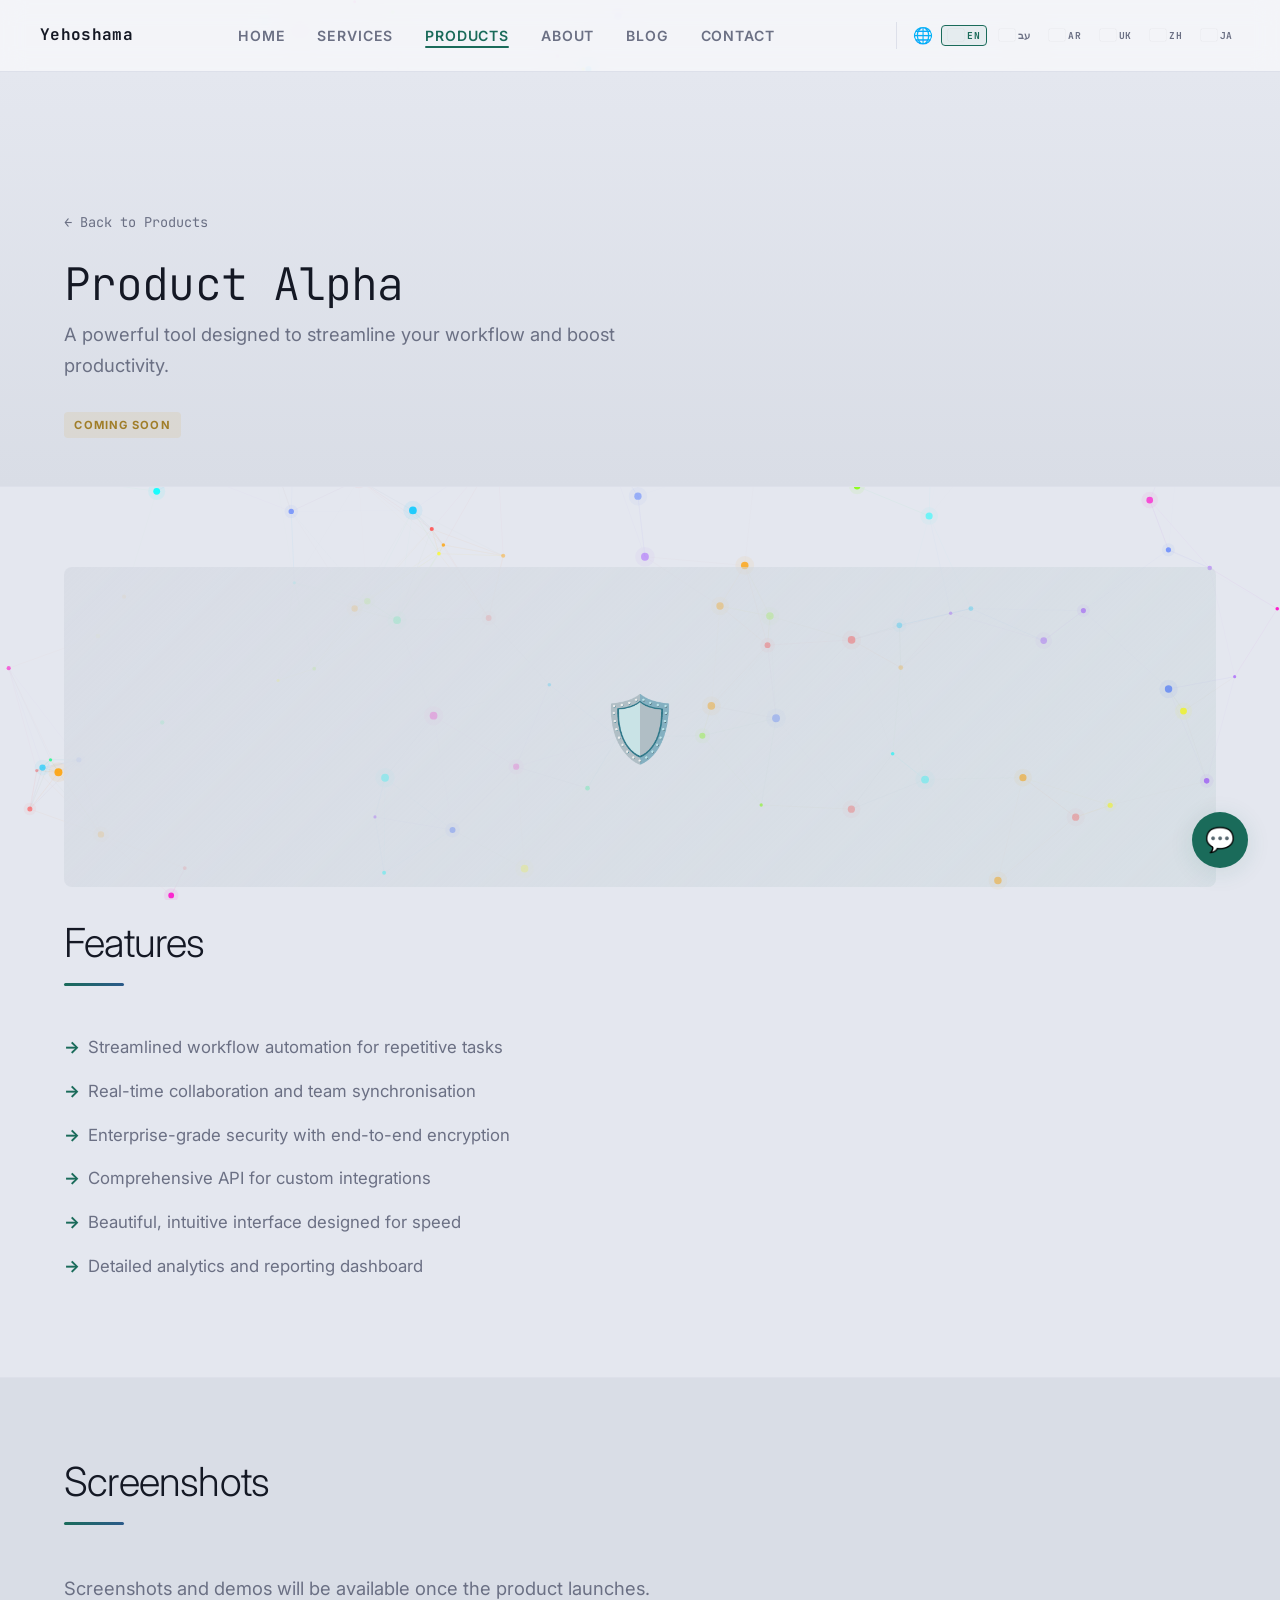
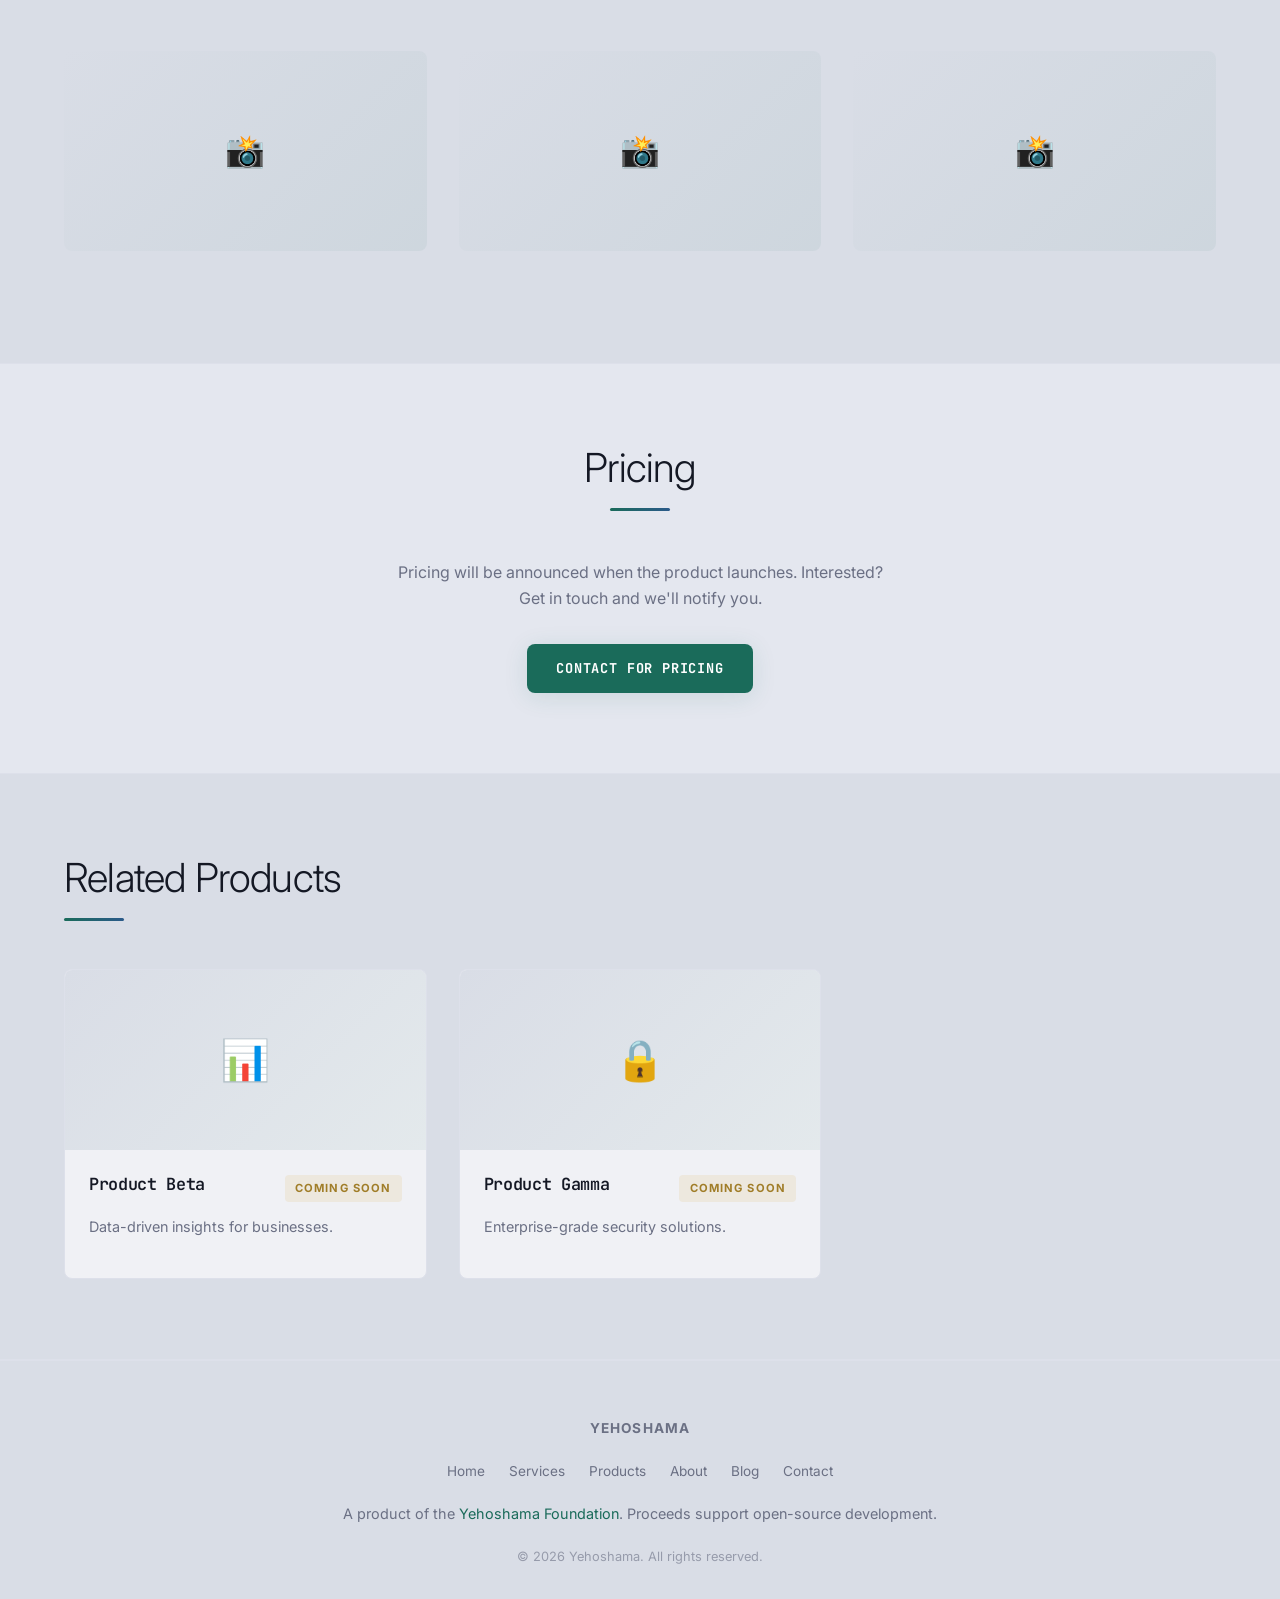
==== commit b58c5bef: "feat: Add new product and blog pages, redesign the product listing with a blog-like layout, and expa" ====
--- a/products/product-alpha/index.html
+++ b/products/product-alpha/index.html
@@ -1,4 +1,4 @@
-<!DOCTYPE html>
+﻿<!DOCTYPE html>
 <html lang="en">
 
 <head>
@@ -36,8 +36,18 @@
             </button>
             <div class="lang-switcher">
                 <span class="lang-globe">🌐</span>
-                <button class="lang-btn active" data-lang="en">EN</button>
-                <button class="lang-btn" data-lang="he">עב</button>
+                <button class="lang-btn active" data-lang="en"><img src="https://flagcdn.com/16x12/gb.png" alt=""
+                        class="flag-icon"> EN</button>
+                <button class="lang-btn" data-lang="he"><img src="https://flagcdn.com/16x12/il.png" alt=""
+                        class="flag-icon"> עב</button>
+                <button class="lang-btn" data-lang="ar"><img src="https://flagcdn.com/16x12/sa.png" alt=""
+                        class="flag-icon"> AR</button>
+                <button class="lang-btn" data-lang="uk"><img src="https://flagcdn.com/16x12/ua.png" alt=""
+                        class="flag-icon"> UK</button>
+                <button class="lang-btn" data-lang="zh"><img src="https://flagcdn.com/16x12/cn.png" alt=""
+                        class="flag-icon"> ZH</button>
+                <button class="lang-btn" data-lang="ja"><img src="https://flagcdn.com/16x12/jp.png" alt=""
+                        class="flag-icon"> JA</button>
             </div>
         </div>
     </header>
--- a/css/style.css
+++ b/css/style.css
@@ -8,10 +8,10 @@
 
 /* ── Design Tokens ── */
 :root {
-  /* Backgrounds — warm, eye-friendly light palette */
-  --bg-primary: #f5f6fa;
-  --bg-secondary: #eef0f5;
-  --bg-surface: #ffffff;
+  /* Backgrounds — slightly darkened for particle contrast */
+  --bg-primary: #e4e7ef;
+  --bg-secondary: #d9dde6;
+  --bg-surface: #f0f1f5;
 
   /* Text */
   --text-primary: #2c3040;
@@ -1038,18 +1038,22 @@
 }
 
 .lang-btn {
-  padding: 0.3rem 0.5rem;
+  padding: 0.2rem 0.4rem;
   font-family: var(--font-mono);
-  font-size: 0.7rem;
+  font-size: 0.6rem;
   font-weight: 700;
   text-transform: uppercase;
-  letter-spacing: 0.05em;
+  letter-spacing: 0.03em;
   background: none;
   border: 1.5px solid transparent;
   border-radius: 4px;
   color: var(--text-secondary);
   cursor: pointer;
   transition: all 0.2s ease;
+  white-space: nowrap;
+  display: inline-flex;
+  align-items: center;
+  gap: 0.2rem;
 }
 
 .lang-btn:hover {
@@ -1061,6 +1065,14 @@
   color: var(--accent-primary);
   border-color: var(--accent-primary);
   background: var(--accent-subtle);
+}
+
+.flag-icon {
+  width: 16px;
+  height: 12px;
+  vertical-align: middle;
+  border-radius: 1px;
+  box-shadow: 0 0 1px rgba(0, 0, 0, 0.2);
 }
 
 /* ── Particle Canvas ── */
@@ -1072,12 +1084,12 @@
   height: 100%;
   pointer-events: none;
   z-index: 0;
-  opacity: 0.5;
-}
-
-/* Ensure content stays above particles */
+}
+
+/* Z-Index layering: particles behind content, header and chatbot above all */
 .site-header {
   z-index: 1000;
+  position: relative;
 }
 
 main {
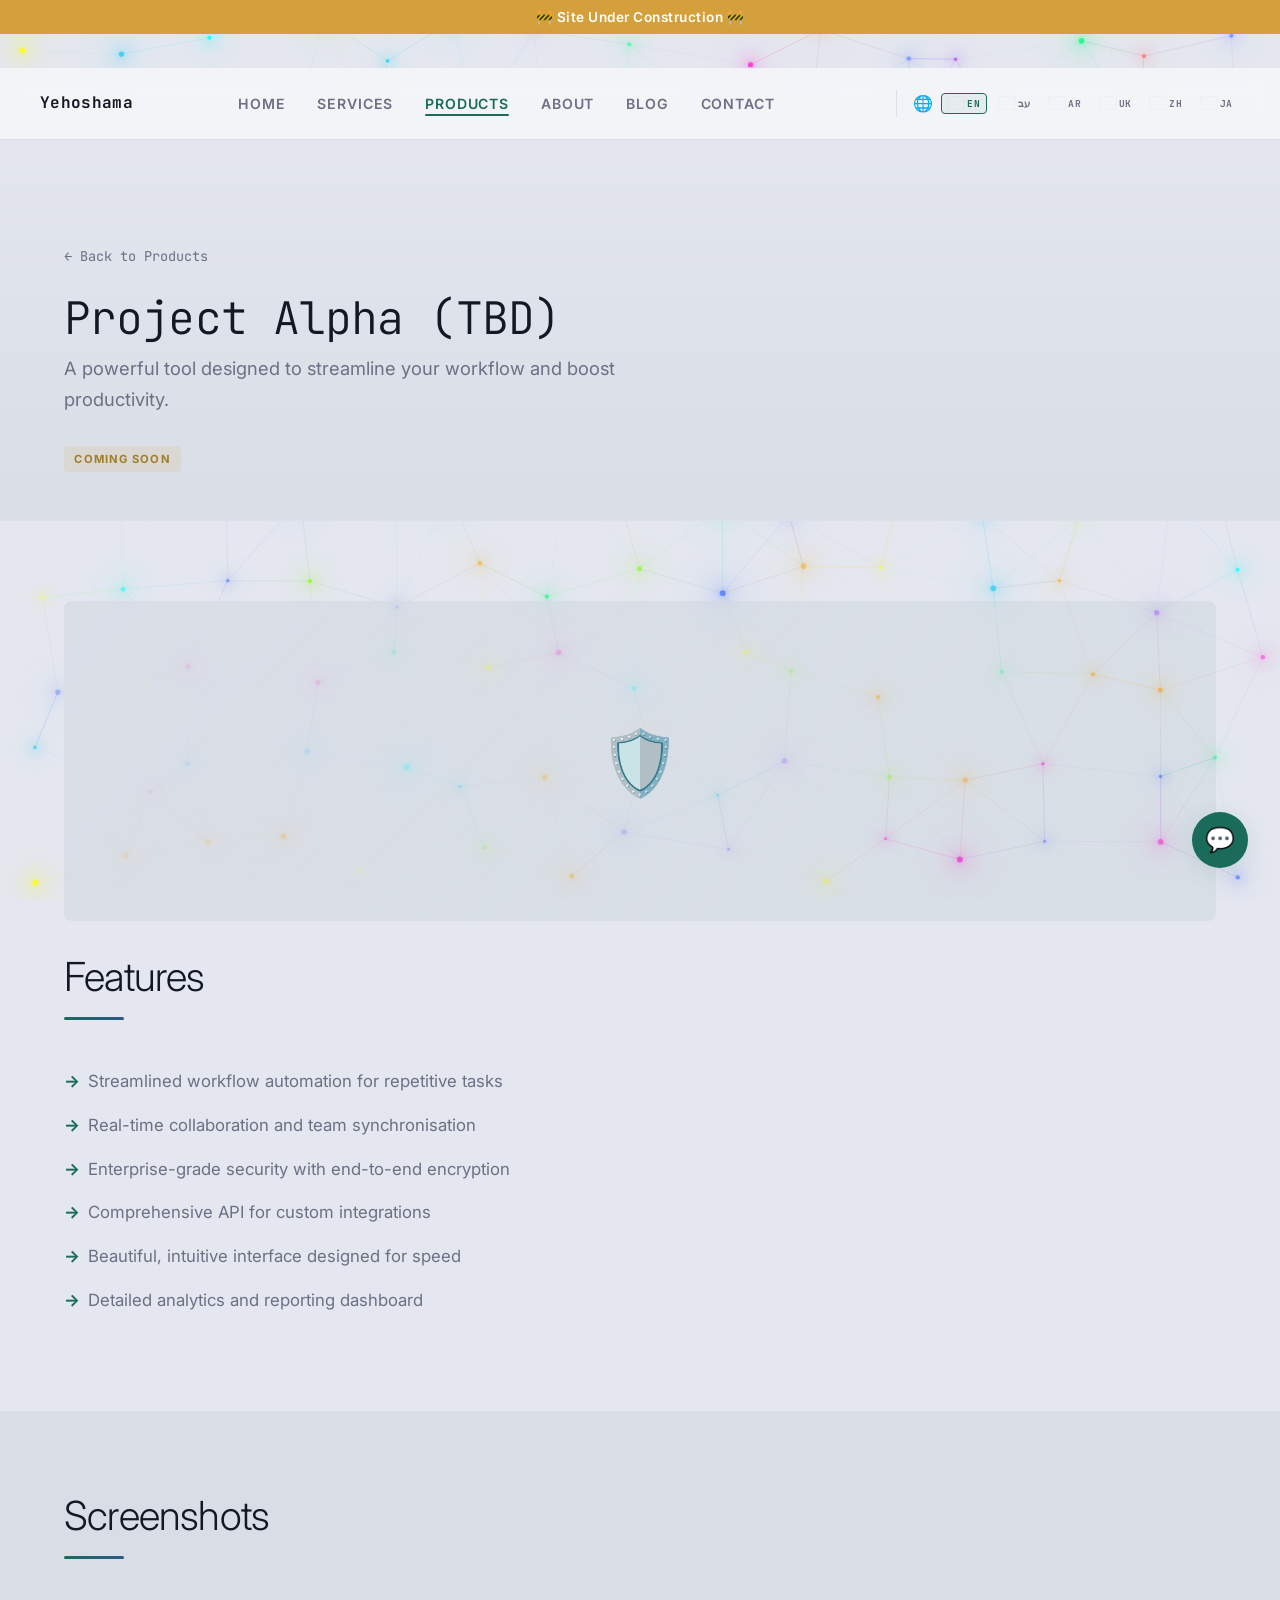
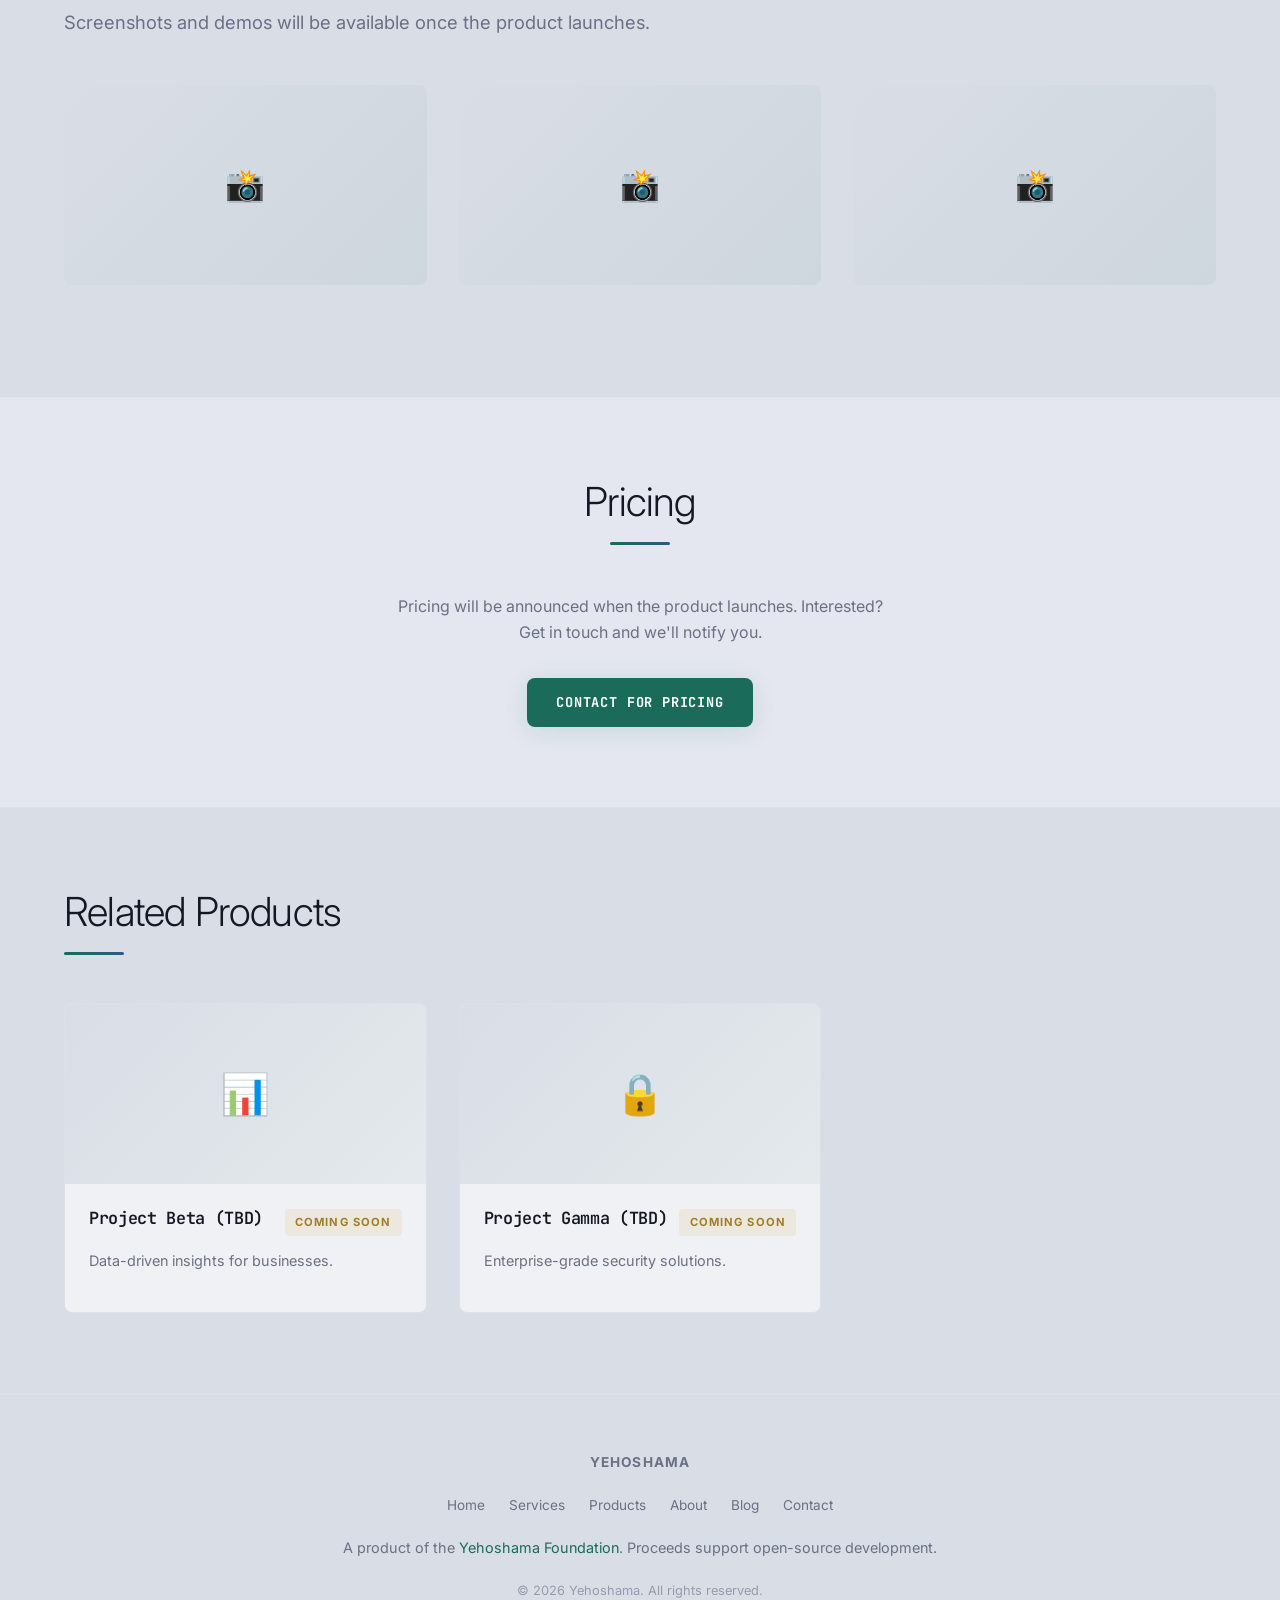
==== commit b70a114b: "feat: Implement core website design, structure, and new content pages." ====
--- a/products/product-alpha/index.html
+++ b/products/product-alpha/index.html
@@ -4,9 +4,9 @@
 <head>
     <meta charset="UTF-8">
     <meta name="viewport" content="width=device-width, initial-scale=1.0">
-    <title>Product Alpha — Yehoshama</title>
+    <title>Project Alpha (TBD) — Yehoshama</title>
     <meta name="description"
-        content="Product Alpha — A powerful tool designed to streamline your workflow and boost productivity. Built by Yehoshama.">
+        content="Project Alpha (TBD) — A powerful tool designed to streamline your workflow and boost productivity. Built by Yehoshama.">
     <link rel="icon" type="image/png" href="../../assets/images/favicon.png">
     <link rel="preconnect" href="https://fonts.googleapis.com">
     <link rel="preconnect" href="https://fonts.gstatic.com" crossorigin>
@@ -17,6 +17,7 @@
 </head>
 
 <body>
+    <div class="construction-banner">🚧 Site Under Construction 🚧</div>
     <canvas id="particle-canvas"></canvas>
     <header class="site-header">
         <div class="container header-inner">
@@ -57,7 +58,7 @@
         <section class="subpage-hero">
             <div class="container">
                 <a href="../../products.html" class="back-link">← Back to Products</a>
-                <h1>Product Alpha</h1>
+                <h1>Project Alpha (TBD)</h1>
                 <p class="subpage-subtitle">A powerful tool designed to streamline your workflow and boost productivity.
                 </p>
                 <span class="badge coming-soon" style="margin-top:1rem;display:inline-block;">Coming Soon</span>
@@ -120,7 +121,7 @@
                         <div class="product-card-image">📊</div>
                         <div class="product-card-body">
                             <div class="product-card-footer" style="margin-bottom:0.75rem;">
-                                <h3>Product Beta</h3><span class="badge coming-soon">Coming Soon</span>
+                                <h3>Project Beta (TBD)</h3><span class="badge coming-soon">Coming Soon</span>
                             </div>
                             <p class="tagline">Data-driven insights for businesses.</p>
                         </div>
@@ -129,7 +130,7 @@
                         <div class="product-card-image">🔒</div>
                         <div class="product-card-body">
                             <div class="product-card-footer" style="margin-bottom:0.75rem;">
-                                <h3>Product Gamma</h3><span class="badge coming-soon">Coming Soon</span>
+                                <h3>Project Gamma (TBD)</h3><span class="badge coming-soon">Coming Soon</span>
                             </div>
                             <p class="tagline">Enterprise-grade security solutions.</p>
                         </div>
--- a/css/style.css
+++ b/css/style.css
@@ -66,6 +66,7 @@
 }
 
 body {
+  padding-top: 34px; /* Space for construction banner */
   background-color: var(--bg-primary);
   color: var(--text-primary);
   font-family: var(--font-sans);
@@ -149,10 +150,28 @@
   max-width: 800px;
 }
 
+/* ── Construction Banner ── */
+.construction-banner {
+  position: fixed;
+  top: 0;
+  left: 0;
+  width: 100%;
+  height: 34px;
+  background-color: var(--warning);
+  color: #fff;
+  display: flex;
+  align-items: center;
+  justify-content: center;
+  font-size: 0.85rem;
+  font-weight: 600;
+  z-index: 2000;
+  letter-spacing: 0.5px;
+}
+
 /* ── Header & Navigation ── */
 .site-header {
   position: fixed;
-  top: 0;
+  top: 34px;
   width: 100%;
   height: var(--nav-height);
   background: rgba(245, 246, 250, 0.88);
@@ -1426,10 +1445,10 @@
   /* Mobile Nav */
   .site-nav {
     position: fixed;
-    top: 0;
+    top: 34px;
     right: -100%;
     width: 280px;
-    height: 100vh;
+    height: calc(100vh - 34px);
     background: var(--bg-surface);
     border-left: 1px solid var(--border-color);
     z-index: 1001;
